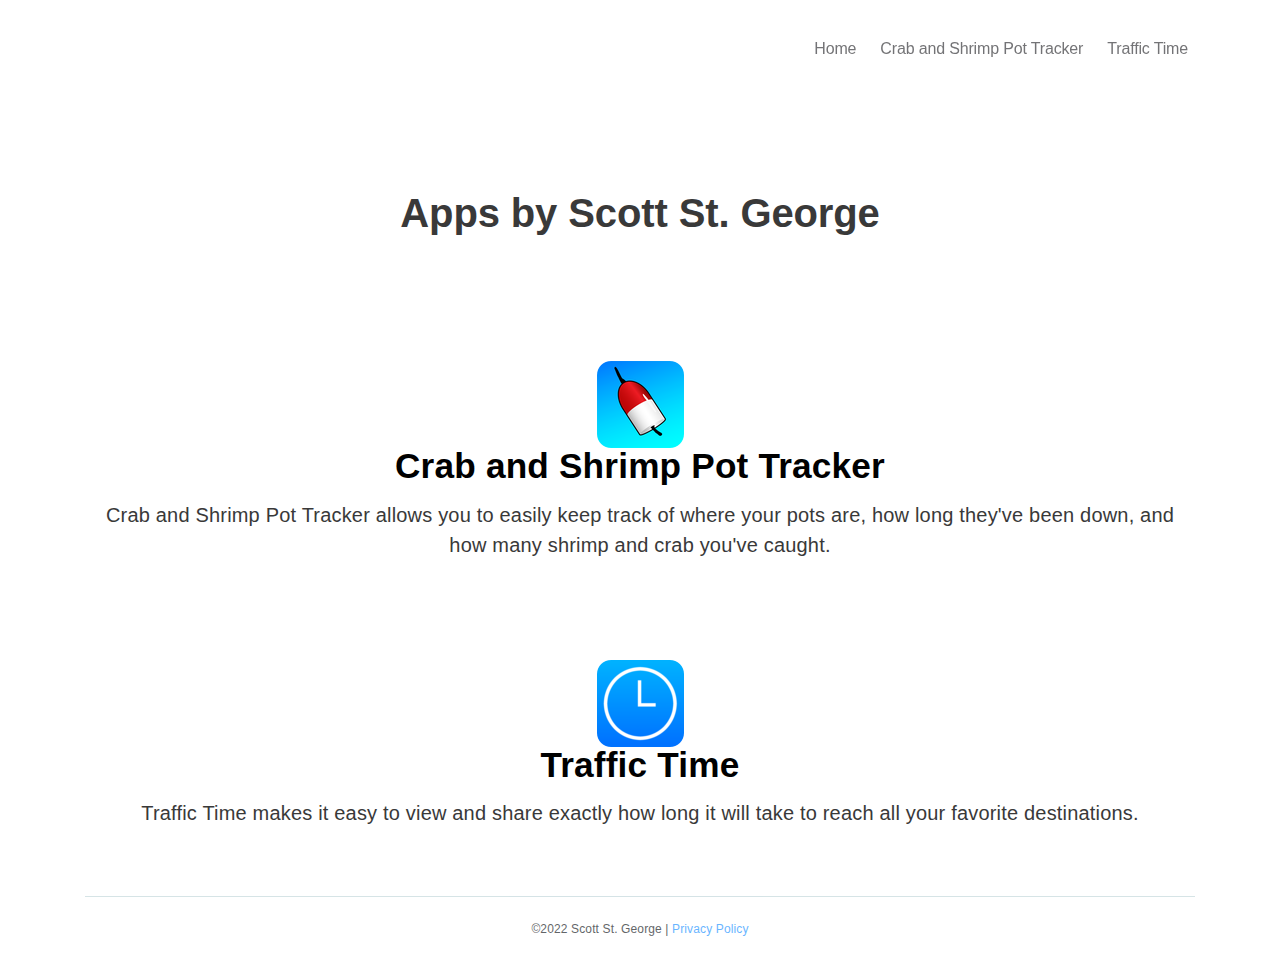
==== index.html @ e0aa9567 "Add traffic time" ====
<!DOCTYPE html> 
<html lang="en">
   <head>
      <!-- Global site tag (gtag.js) - Google Analytics -->
      <script async src="https://www.googletagmanager.com/gtag/js?id=UA-12151241-1"></script>
      <script>
         window.dataLayer = window.dataLayer || [];
         function gtag(){dataLayer.push(arguments);}
         gtag('js', new Date());
         gtag('config', 'UA-12151241-1');
      </script>
      <!-- End Google Analytics -->
      <meta charset="utf-8">
      <meta name="viewport" content="width=device-width, initial-scale=1, shrink-to-fit=no">
      <meta name="description" content="A homepage for Scott St. George feature apps such as Traffic Time, Crab and Shrimp Pot Tracker, and ShallWe Decider">
      <meta name="keywords" content="ios, apps, crab, crab pot, shrimp, shrimp pot, fish, gps, map, noaa">
      <title>Scott St. George</title>
      <link href="css/bootstrap-3a76f35339.css" rel="stylesheet" />
      <link href="css/fontawesome-all-11274eeeaa.css" rel="stylesheet" />
      <link href="css/swiper-4aa7a26ce2.css" rel="stylesheet" />
      <link href="css/magnific-popup-bc1aad3793.css" rel="stylesheet" />
      <link href="css/styles-light-bcdc24995d.css" rel="stylesheet" />
      <link rel="icon" href="?imageView2/1/w/64/h/64" />
   </head>
   <body data-spy="scroll" data-target=".fixed-top">
      <div class="spinner-wrapper">
         <div class="spinner">
            <div class="bounce1"></div>
            <div class="bounce2"></div>
            <div class="bounce3"></div>
         </div>
      </div>
      <nav class="navbar navbar-expand-lg navbar-dark navbar-custom fixed-top">
         <a class="navbar-brand logo-image" href="#">
            <h3></h3>
         </a>
         <button class="navbar-toggler" type="button" data-toggle="collapse" data-target="#navbarsToggle" aria-controls="navbarsToggle" aria-expanded="false" aria-label="Toggle navigation"> <span class="navbar-toggler-awesome fas fa-bars"></span> <span class="navbar-toggler-awesome fas fa-times"></span> </button>  
         <div class="collapse navbar-collapse" id="navbarsToggle">
            <ul class="navbar-nav ml-auto">
               <li class="nav-item"> <a class="nav-link page-scroll" href="">Home</a></li>
               <li class="nav-item"> <a class="nav-link page-scroll" href="/en/crab-and-shrimp-pot-tracker">Crab and Shrimp Pot Tracker</a></li>
	       <li class="nav-item"> <a class="nav-link page-scroll" href="/en/traffic-time">Traffic Time</a></li>
            </ul>
         </div>
      </nav>
      <div id="header" class="cards-1">
         <div class="container">
            <div class="row">
               <div class="col-lg-12">
                  <h1>Apps by Scott St. George</h1>
                  <p class="p-heading p-large"></p>
               </div>
            </div>
         </div>
      </div>
      <div class="cards-2" id="feature1">
         <div class="container">
            <div class="row">
               <div class="col-lg-12">
                  <h2> <a style="color:#000000; text-decoration:none" href="/en/crab-and-shrimp-pot-tracker"><img src=image/pottrackerlogo.png alt=logo> <br>Crab and Shrimp Pot Tracker</a></h2>
                  <h4>Crab and Shrimp Pot Tracker allows you to easily keep track of where your pots are, how long they've been down, and how many shrimp and crab you've caught. </h4>
               </div>
            </div>
         </div>
      </div>
      <div class="cards-2" id="feature1">
         <div class="container">
            <div class="row">
               <div class="col-lg-12">
                  <h2> <a style="color:#000000; text-decoration:none" href="/en/traffic-time"><img src=image/traffictimelogo.png alt=logo> <br>Traffic Time</a></h2>
                  <h4>Traffic Time makes it easy to view and share exactly how long it will take to reach all your favorite destinations.</h4>
               </div>
            </div>
         </div>
      </div>
      <div class="copyright">
         <div class="container">
            <div class="row">
               <div class="col-lg-12">
                  <p class="p-small">©2022 Scott St. George | <a href=/en/privacy-policy>Privacy Policy</a></p>
               </div>
            </div>
         </div>
      </div>
      <script src="js/jquery-a09e13ee94.min.js"></script> <script src="js/popper-36affe2ca6.min.js"></script> <script src="js/bootstrap-e1d98d4768.min.js"></script> <script src="js/jquery-b62c744f56.easing.min.js"></script> <script src="js/swiper-d3ecdaa712.min.js"></script> <script src="js/jquery-21dfcde552.magnific-popup.js"></script> <script src="js/validator-6f0c261c06.min.js"></script> <script src="js/scripts-ec752a0d69.js"></script> 
   </body>
</html>
---- css/styles-light-bcdc24995d.css ----
.p-large, body, p {
    line-height: 1.381;
    letter-spacing: .011em;
    font-family: "SF Pro Display", "SF Pro Icons", "Helvetica Neue", Helvetica, Arial, sans-serif;
    font-weight:400
}

a, a:hover {
    color:#2997ff
}

body, html {
    width: 100%;
    height:100%
}

body, p {
    font-size:17px
}

.p-large {
    font-size:21px
}

.p-small {
    font: 400 .75rem/1.25rem "SF Pro Display", "SF Pro Icons", "Helvetica Neue", Helvetica, Arial, sans-serif
}

.p-heading {
    margin-bottom:1.875rem
}

.li-space-lg li {
    margin-bottom:.25rem
}

.indent {
    padding-left:1.25rem
}

h1 {
    color: #393939;
    font-size: 40px;
    line-height: 1.08349;
    font-weight: 600;
    letter-spacing: -.003em;
    font-family: "SF Pro Display", "SF Pro Icons", "Helvetica Neue", Helvetica, Arial, sans-serif
}

h2 {
    color: #393939;
    font: 600 2.2rem/2.2rem "SF Pro Display", "SF Pro Icons", "Helvetica Neue", Helvetica, Arial, sans-serif
}

h3 {
    color: #393939;
    font: 600 1.75rem/2rem "SF Pro Display", "SF Pro Icons", "Helvetica Neue", Helvetica, Arial, sans-serif
}

h4 {
    color: #393939;
    font: 400 1.25rem/1.875rem "SF Pro Display", "SF Pro Icons", "Helvetica Neue", Helvetica, Arial, sans-serif
}

h5 {
    color: #393939;
    font: 400 1.125rem/1.625rem "SF Pro Display", "SF Pro Icons", "Helvetica Neue", Helvetica, Arial, sans-serif
}

h6 {
    color: #393939;
    font: 400 1rem/1.5rem "SF Pro Display", "SF Pro Icons", "Helvetica Neue", Helvetica, Arial, sans-serif
}

a:hover {
    text-decoration:underline
}

a.turquoise {
    color:#000
}

a.white {
    color:#fff
}

.testimonial-text {
    font: italic 400 1rem/1.5rem "SF Pro Display", "SF Pro Icons", "Helvetica Neue", Helvetica, Arial, sans-serif
}

.testimonial-author {
    font: 700 1rem/1.5rem "SF Pro Display", "SF Pro Icons", "Helvetica Neue", Helvetica, Arial, sans-serif
}

.btn-solid-lg, .btn-solid-reg {
    font: 700 .75rem/0 "SF Pro Display", "SF Pro Icons", "Helvetica Neue", Helvetica, Arial, sans-serif;
    transition: all .2s;
    display:inline-block
}

.turquoise {
    color:#000
}

.btn-solid-reg {
    margin: 10px;
    padding: 1.1875rem 2.125rem;
    border: .125rem solid #000;
    border-radius: 2rem;
    background-color: #000;
    color: #fff;
    text-decoration:none
}

.btn-solid-reg:hover {
    background-color: transparent;
    color: #000;
    text-decoration:none
}

.btn-solid-lg {
    padding: 1.375rem 2.625rem;
    border: .125rem solid #000;
    border-radius: 2rem;
    background-color: #000;
    color: #fff;
    text-decoration:none
}

.btn-outline, .btn-solid-lg:hover {
    background-color: transparent;
    color: #000;
    text-decoration:none
}

.btn-outline {
    display: inline-block;
    padding: 1.1875rem 2.125rem;
    border: .125rem solid #000;
    border-radius: 2rem;
    font: 700 1.25rem/0 "SF Pro Display", "SF Pro Icons", "Helvetica Neue", Helvetica, Arial, sans-serif;
    transition: all .2s;
    margin:10px
}

.btn-outline:hover {
    background-color: #000;
    color: #fff;
    text-decoration:none
}

.btn-outline-lg, .btn-outline-reg {
    background-color: transparent;
    font: 700 .75rem/0 "SF Pro Display", "SF Pro Icons", "Helvetica Neue", Helvetica, Arial, sans-serif;
    transition: all .2s;
    text-decoration:none
}

.btn-outline-reg {
    display: inline-block;
    padding: 1.1875rem 2.125rem;
    border: .125rem solid #000;
    border-radius: 2rem;
    color:#000
}

.btn-outline-reg:hover {
    background-color: #000;
    color: #fff;
    text-decoration:none
}

.btn-outline-lg {
    display: inline-block;
    padding: 1.375rem 2.625rem;
    border: .125rem solid #000;
    border-radius: 2rem;
    color:#000
}

.btn-outline-lg:hover {
    background-color: #000;
    color: #fff;
    text-decoration:none
}

.btn-outline-sm {
    display: inline-block;
    padding: 1rem 1.625rem .875rem;
    border: .125rem solid #000;
    border-radius: 2rem;
    background-color: transparent;
    color: #000;
    font: 700 .625rem/0 "SF Pro Display", "SF Pro Icons", "Helvetica Neue", Helvetica, Arial, sans-serif;
    text-decoration: none;
    transition:all .2s
}

.form-control-input, .form-control-select, .form-control-textarea {
    padding-left: 1.3125rem;
    border: 1px solid #c4d8dc;
    color: #626262;
    transition:all .2s
}

.btn-outline-sm:hover {
    background-color: #000;
    color: #fff;
    text-decoration:none
}

.form-group {
    position: relative;
    margin-bottom:1.25rem
}

.form-group.has-error.has-danger {
    margin-bottom:.625rem
}

.form-group.has-error.has-danger .help-block.with-errors ul {
    margin-top:.375rem
}

.label-control {
    position: absolute;
    top: .87rem;
    left: 1.375rem;
    color: #626262;
    opacity: 1;
    font: 400 .875rem/1.375rem "SF Pro Display", "SF Pro Icons", "Helvetica Neue", Helvetica, Arial, sans-serif;
    cursor: text;
    transition:all .2s ease
}

@media screen and (-ms-high-contrast: active), screen and(-ms-high-contrast: none) {
    .label-control {
        top:.9375rem
    }
}

.form-control-input.notEmpty + .label-control, .form-control-input:focus + .label-control, .form-control-textarea.notEmpty + .label-control, .form-control-textarea:focus + .label-control {
    top: .125rem;
    opacity: 1;
    font-size: .75rem;
    font-weight:700
}

.form-control-input, .form-control-select {
    display: block;
    width: 100%;
    padding-top: 1.0625rem;
    padding-bottom: .0625rem;
    border-radius: .25rem;
    background-color: #fff;
    font: 400 .875rem/1.875rem "SF Pro Display", "SF Pro Icons", "Helvetica Neue", Helvetica, Arial, sans-serif;
    -webkit-appearance:none
}

.form-control-select {
    padding-top: .5rem;
    padding-bottom: .5rem;
    height:3rem
}

@media screen and (-ms-high-contrast: active), screen and(-ms-high-contrast: none) {
    .form-control-input {
        padding-top: 1.25rem;
        padding-bottom: .75rem;
        line-height:1.75rem
    }

    .form-control-select {
        padding-top: .875rem;
        padding-bottom: .75rem;
        height: 3.125rem;
        line-height:2.125rem
    }
}

select {
    -webkit-appearance: none;
    -moz-appearance: none;
    -ms-appearance: none;
    -o-appearance: none;
    appearance: none;
    background-image: url(../image/down-arrow.png);
    background-position: 96% 50%;
    background-repeat: no-repeat;
    outline:0
}

select::-ms-expand {
    display:none
}

.form-control-textarea {
    display: block;
    width: 100%;
    height: 8rem;
    padding-top: 1.25rem;
    border-radius: .25rem;
    background-color: #fff;
    font: 400 .875rem/1.75rem "SF Pro Display", "SF Pro Icons", "Helvetica Neue", Helvetica, Arial, sans-serif
}

.form-control-input:focus, .form-control-select:focus, .form-control-textarea:focus {
    border: 1px solid #a1a1a1;
    outline:0
}

.form-control-input:hover, .form-control-select:hover, .form-control-textarea:hover {
    border:1px solid #a1a1a1
}

.checkbox {
    font: 400 .75rem/1.25rem "SF Pro Display", "SF Pro Icons", "Helvetica Neue", Helvetica, Arial, sans-serif
}

input[type=checkbox] {
    vertical-align: -15%;
    margin-right:.375rem
}

@media screen and (-ms-high-contrast: active), screen and(-ms-high-contrast: none) {
    input[type=checkbox] {
        vertical-align:-9%
    }
}

.form-control-submit-button {
    display: inline-block;
    width: 100%;
    height: 3.125rem;
    border: 1px solid #000;
    border-radius: 1.5rem;
    background-color: #000;
    color: #fff;
    font: 700 .75rem/1.75rem "SF Pro Display", "SF Pro Icons", "Helvetica Neue", Helvetica, Arial, sans-serif;
    cursor: pointer;
    transition:all .2s
}

.form-control-submit-button:hover {
    background-color: transparent;
    color:#000
}

#cmsgSubmit.h3.text-center, #cmsgSubmit.h3.text-center.tada.animated, #pmsgSubmit.h3.text-center, #pmsgSubmit.h3.text-center.tada.animated, #rmsgSubmit.h3.text-center, #rmsgSubmit.h3.text-center.tada.animated {
    display: block;
    margin-bottom: 0;
    color: #626262;
    font: 400 1.125rem/1rem "SF Pro Display", "SF Pro Icons", "Helvetica Neue", Helvetica, Arial, sans-serif
}

.help-block.with-errors .list-unstyled {
    color: #626262;
    font-size: .75rem;
    line-height: 1.125rem;
    text-align:left
}

.cards-1, .header .header-content, .slider-1, .spinner {
    text-align:center
}

.help-block.with-errors ul {
    margin-bottom:0
}

@-webkit-keyframes tada {
    from, to {
        -webkit-transform: scale3d(1, 1, 1);
        -ms-transform: scale3d(1, 1, 1);
        transform:scale3d(1, 1, 1)
    }

    10%, 20% {
        -webkit-transform: scale3d(.9, .9, .9) rotate3d(0, 0, 1, -3deg);
        -ms-transform: scale3d(.9, .9, .9) rotate3d(0, 0, 1, -3deg);
        transform:scale3d(.9, .9, .9) rotate3d(0, 0, 1, -3deg)
    }

    30%, 50%, 70%, 90% {
        -webkit-transform: scale3d(1.1, 1.1, 1.1) rotate3d(0, 0, 1, 3deg);
        -ms-transform: scale3d(1.1, 1.1, 1.1) rotate3d(0, 0, 1, 3deg);
        transform:scale3d(1.1, 1.1, 1.1) rotate3d(0, 0, 1, 3deg)
    }

    40%, 60%, 80% {
        -webkit-transform: scale3d(1.1, 1.1, 1.1) rotate3d(0, 0, 1, -3deg);
        -ms-transform: scale3d(1.1, 1.1, 1.1) rotate3d(0, 0, 1, -3deg);
        transform:scale3d(1.1, 1.1, 1.1) rotate3d(0, 0, 1, -3deg)
    }
}

@keyframes tada {
    from, to {
        -webkit-transform: scale3d(1, 1, 1);
        -ms-transform: scale3d(1, 1, 1);
        transform:scale3d(1, 1, 1)
    }

    10%, 20% {
        -webkit-transform: scale3d(.9, .9, .9) rotate3d(0, 0, 1, -3deg);
        -ms-transform: scale3d(.9, .9, .9) rotate3d(0, 0, 1, -3deg);
        transform:scale3d(.9, .9, .9) rotate3d(0, 0, 1, -3deg)
    }

    30%, 50%, 70%, 90% {
        -webkit-transform: scale3d(1.1, 1.1, 1.1) rotate3d(0, 0, 1, 3deg);
        -ms-transform: scale3d(1.1, 1.1, 1.1) rotate3d(0, 0, 1, 3deg);
        transform:scale3d(1.1, 1.1, 1.1) rotate3d(0, 0, 1, 3deg)
    }

    40%, 60%, 80% {
        -webkit-transform: scale3d(1.1, 1.1, 1.1) rotate3d(0, 0, 1, -3deg);
        -ms-transform: scale3d(1.1, 1.1, 1.1) rotate3d(0, 0, 1, -3deg);
        transform:scale3d(1.1, 1.1, 1.1) rotate3d(0, 0, 1, -3deg)
    }
}

.tada {
    -webkit-animation-name: tada;
    animation-name:tada
}

.animated {
    -webkit-animation-duration: 1s;
    animation-duration: 1s;
    -webkit-animation-fill-mode: both;
    animation-fill-mode:both
}

.my-mfp-slide-bottom .zoom-anim-dialog {
    opacity: 0;
    transition: all .2s ease-out;
    -webkit-transform: translateY(-1.25rem) perspective(37.5rem) rotateX(10deg);
    -ms-transform: translateY(-1.25rem) perspective(37.5rem) rotateX(10deg);
    transform:translateY(-1.25rem) perspective(37.5rem) rotateX(10deg)
}

.my-mfp-slide-bottom.mfp-ready .zoom-anim-dialog {
    opacity: 1;
    -webkit-transform: translateY(0) perspective(37.5rem) rotateX(0);
    -ms-transform: translateY(0) perspective(37.5rem) rotateX(0);
    transform:translateY(0) perspective(37.5rem) rotateX(0)
}

.my-mfp-slide-bottom.mfp-removing .zoom-anim-dialog {
    opacity: 0;
    -webkit-transform: translateY(-.625rem) perspective(37.5rem) rotateX(10deg);
    -ms-transform: translateY(-.625rem) perspective(37.5rem) rotateX(10deg);
    transform:translateY(-.625rem) perspective(37.5rem) rotateX(10deg)
}

.my-mfp-slide-bottom.mfp-bg {
    opacity: 0;
    transition:opacity .2s ease-out
}

.my-mfp-slide-bottom.mfp-ready.mfp-bg {
    opacity:.8
}

.my-mfp-slide-bottom.mfp-removing.mfp-bg {
    opacity:0
}

@-webkit-keyframes fadeIn {
    from {
        opacity:0
    }

    to {
        opacity:1
    }
}

@keyframes fadeIn {
    from {
        opacity:0
    }

    to {
        opacity:1
    }
}

.fadeIn {
    -webkit-animation: fadeIn .6s;
    animation:fadeIn .6s
}

@-webkit-keyframes fadeOut {
    from {
        opacity:1
    }

    to {
        opacity:0
    }
}

@keyframes fadeOut {
    from {
        opacity:1
    }

    to {
        opacity:0
    }
}

.fadeOut {
    -webkit-animation: fadeOut .8s;
    animation:fadeOut .8s
}

.spinner-wrapper {
    position: fixed;
    z-index: 999999;
    top: 0;
    right: 0;
    bottom: 0;
    left: 0;
    background:#fff
}

.spinner {
    position: absolute;
    top: 50%;
    left: 50%;
    width: 3.75rem;
    height: 1.25rem;
    margin:-.625rem 0 0 -1.875rem
}

.spinner > div {
    display: inline-block;
    width: 1rem;
    height: 1rem;
    border-radius: 100%;
    background-color: #0a0a0a;
    -webkit-animation: sk-bouncedelay 1s infinite ease-in-out both;
    animation:sk-bouncedelay 1s infinite ease-in-out both
}

.spinner .bounce1 {
    -webkit-animation-delay: -.32s;
    animation-delay:-.32s
}

.spinner .bounce2 {
    -webkit-animation-delay: -.16s;
    animation-delay:-.16s
}

@-webkit-keyframes sk-bouncedelay {
    0%, 100%, 80% {
        -webkit-transform:scale(0)
    }

    40% {
        -webkit-transform:scale(1)
    }
}

@keyframes sk-bouncedelay {
    0%, 100%, 80% {
        -webkit-transform: scale(0);
        -ms-transform: scale(0);
        transform:scale(0)
    }

    40% {
        -webkit-transform: scale(1);
        -ms-transform: scale(1);
        transform:scale(1)
    }
}

.navbar-custom {
    background-color: #fff;
    box-shadow: 0 .0625rem .375rem 0 rgba(0, 0, 0, .1);
    font-size: 16px;
    font-weight: 400;
    letter-spacing: -.01em;
    font-family: "SF Pro Text", "Myriad Set Pro", "SF Pro Icons", "Helvetica Neue", Helvetica, Arial, sans-serif;
    transition:all .2s
}

.navbar-custom .navbar-brand.logo-image img {
    width: 2.5rem;
    height: 2.5rem;
    margin-right:10px
}

.navbar-custom .navbar-brand.logo-text {
    font: 600 2rem/1.5rem "SF Pro Display", "SF Pro Icons", "Helvetica Neue", Helvetica, Arial, sans-serif;
    color: #393939;
    text-decoration:none
}

.navbar-custom .navbar-nav {
    margin-top: .75rem;
    margin-bottom:.5rem
}

.navbar-custom .nav-item .nav-link {
    padding: .625rem .75rem;
    color: #393939;
    text-decoration:none
}

.navbar-custom .nav-item .nav-link.active, .navbar-custom .nav-item .nav-link:hover {
    color:#000
}

.navbar-custom .dropdown:hover > .dropdown-menu {
    display: block;
    min-width: auto;
    animation:fadeDropdown .2s
}

.navbar-custom .social-icons, .navbar-custom button[aria-expanded=false] .navbar-toggler-awesome.fas.fa-times {
    display:none
}

@keyframes fadeDropdown {
    0% {
        opacity:0
    }

    100% {
        opacity:1
    }
}

.navbar-custom .dropdown-toggle:focus {
    outline:0
}

.navbar-custom .dropdown-menu {
    margin-top: 0;
    border: none;
    border-radius: .25rem;
    background-color:#fff
}

.navbar-custom .dropdown-item {
    color: #393939;
    text-decoration:none
}

.navbar-custom .dropdown-item:hover {
    background-color:#fff
}

.navbar-custom .dropdown-item .item-text {
    font: 600 .875rem/.875rem "SF Pro Display", "SF Pro Icons", "Helvetica Neue", Helvetica, Arial, sans-serif
}

.navbar-custom .dropdown-item:hover .item-text {
    color:#000
}

.navbar-custom .dropdown-items-divide-hr {
    width: 100%;
    height: 1px;
    margin: .75rem auto .725rem;
    border: none;
    background-color: #c4d8dc;
    opacity:.2
}

.basic-1 .btn-solid-reg, .basic-2 .btn-solid-reg {
    margin-top:.625rem
}

.navbar-custom .navbar-toggler {
    border: none;
    color: #393939;
    font-size:2rem
}

.navbar-custom button[aria-expanded=false] .navbar-toggler-awesome.fas.fa-bars {
    display:inline-block
}

.navbar-custom button[aria-expanded=true] .navbar-toggler-awesome.fas.fa-bars {
    display:none
}

.navbar-custom button[aria-expanded=true] .navbar-toggler-awesome.fas.fa-times {
    display: inline-block;
    margin-right:.125rem
}

.header {
    background-color:#fff
}

.header .header-content {
    padding-top: 8rem;
    padding-bottom:4rem
}

.header .text-container {
    margin-bottom:4rem
}

.header h1 {
    margin-bottom: 1.125rem;
    font-size: 1.5rem;
    line-height:3.125rem
}

.header .p-large {
    margin-bottom:1.875rem
}

.slider-1 {
    padding-top: 2.25rem;
    padding-bottom:2.125rem
}

.slider-1 h5 {
    margin-bottom:.75rem
}

.slider-1 .slider-container {
    padding-top: 2.75rem;
    padding-bottom: 2.75rem;
    border-radius: .5rem;
    background-color:#f7fcfd
}

.cards-1 {
    padding-top: 12rem;
    padding-bottom:3rem
}

.cards-1 h2 {
    margin-bottom:1rem
}

.cards-1 .card {
    max-width: 21rem;
    margin-right: auto;
    margin-bottom: 4.5rem;
    margin-left: auto;
    padding: 3.25rem 2rem 2rem;
    border: 1px solid #c4d8dc;
    border-radius: 0;
    background:0 0
}

.cards-1 .card-image {
    width: 6rem;
    height: 6rem;
    margin-right: auto;
    margin-bottom: 0;
    margin-left:auto
}

.cards-1 .card-title {
    margin-bottom:.875rem
}

.cards-1 .card-body {
    padding:0
}

.basic-1 {
    padding-top: 5rem;
    padding-bottom:5rem
}

.basic-1 .text-container {
    margin-bottom:4rem
}

.basic-1 h2 {
    margin-bottom:1.375rem
}

.basic-2 .image-container, .slider-2 .image-container {
    margin-bottom:4rem
}

.basic-2 {
    padding-top: 7.5rem;
    padding-bottom:7.5rem
}

.basic-2 h2 {
    margin-bottom:1.375rem
}

.basic-2 .list-unstyled .fas {
    color: #000;
    line-height:1.375rem
}

.basic-2 .list-unstyled .media-body {
    margin-left:.625rem
}

.lightbox-basic {
    margin: 2.5rem auto;
    padding: 2rem 1.5rem;
    border-radius: .25rem;
    background: #fff;
    text-align:left
}

.lightbox-basic .container {
    padding-right: 0;
    padding-left:0
}

.lightbox-basic .image-container {
    max-width: 33.75rem;
    margin-right: auto;
    margin-bottom: 3rem;
    margin-left:auto
}

.lightbox-basic h3 {
    margin-bottom:.5rem
}

.lightbox-basic hr {
    width: 2.5rem;
    height: .125rem;
    margin-top: 0;
    margin-bottom: 1.25rem;
    margin-left: 0;
    border: 0;
    background-color: #000;
    text-align:left
}

.cards-2 h2, .lightbox-basic h4 {
    margin-bottom:1rem
}

.lightbox-basic .list-unstyled .fas {
    color: #000;
    line-height:1.375rem
}

.lightbox-basic .list-unstyled .media-body {
    margin-left:.625rem
}

.lightbox-basic .btn-outline-reg, .lightbox-basic .btn-solid-reg {
    margin-top:.75rem
}

.lightbox-basic .btn-solid-reg.mfp-close {
    position: relative;
    width: auto;
    height: auto;
    color: #fff;
    opacity:1
}

.lightbox-basic .btn-solid-reg.mfp-close:hover {
    color:#000
}

.lightbox-basic a.mfp-close.as-button {
    position: relative;
    width: auto;
    height: auto;
    margin-left: .375rem;
    color: #000;
    opacity:1
}

.basic-4 .team-member, .cards-2 .card, .slider-2 .card-image {
    margin-right: auto;
    margin-left:auto
}

.lightbox-basic a.mfp-close.as-button:hover {
    color:#fff
}

.lightbox-basic button.mfp-close.x-button {
    position: absolute;
    top: -.125rem;
    right: -.125rem;
    width: 2.75rem;
    height: 2.75rem;
    color:#707984
}

.cards-2 {
    padding-top: 3rem;
    padding-bottom: 2.75rem;
    text-align:center
}

.cards-2 .card {
    display: block;
    max-width: 19.5rem;
    margin-bottom: 6rem;
    border: 1px solid #c4d8dc;
    border-radius: .5rem;
    vertical-align:top
}

.cards-2 .card .card-body {
    padding:2.5rem 2.75rem 1.875rem 2.5rem
}

.cards-2 .card .card-title {
    margin-bottom: .625rem;
    color: #393939;
    font-weight: 700;
    font-size: 1.75rem;
    line-height: 2.25rem;
    text-align:center
}

.cards-2 .card .card-subtitle {
    margin-bottom:1.75rem
}

.cards-2 .card .cell-divide-hr {
    height: 1px;
    margin-top: 0;
    margin-bottom: 0;
    border: none;
    background-color:#c4d8dc
}

.cards-2 .card .price {
    padding-top: .875rem;
    padding-bottom:1.5rem
}

.cards-2 .card .value {
    color: #000;
    font-weight: 700;
    font-size: 3.5rem;
    line-height: 4rem;
    text-align:center
}

.cards-2 .card .currency {
    margin-right: .375rem;
    color: #000;
    font-size: 1.5rem;
    vertical-align:56%
}

.cards-2 .card .frequency {
    margin-top: .25rem;
    font-size: .875rem;
    text-align:center
}

.cards-2 .card .list-unstyled {
    margin-top: 1.875rem;
    margin-bottom: 1.625rem;
    text-align:left
}

.basic-3 h2, .basic-3 p, .basic-4, .basic-4 h2, .cards-2 .card .button-wrapper, .copyright, .ex-header, .form-2 .list-unstyled, .form-2 h2, .slider-2 .swiper-container, .slider-2 h2 {
    text-align:center
}

.cards-2 .card .list-unstyled.li-space-lg li {
    margin-bottom:.5rem
}

.cards-2 .card .list-unstyled .fas {
    color: #000;
    line-height:1.375rem
}

.cards-2 .card .list-unstyled .fas.fa-times {
    margin-left: .1875rem;
    margin-right: .125rem;
    color:#777b7e
}

.cards-2 .card .list-unstyled .media-body, .form-1 .list-unstyled .media-body {
    margin-left:.625rem
}

.cards-2 .card .button-wrapper {
    position: absolute;
    right: 0;
    bottom: -1.25rem;
    left:0
}

.cards-2 .card .btn-solid-reg:hover {
    background-color:#fff
}

.cards-2 .card .label {
    position: absolute;
    top: 0;
    right: 0;
    width: 10.625rem;
    height: 10.625rem;
    overflow:hidden
}

.cards-2 .card .label .best-value {
    position: relative;
    width: 13.75rem;
    padding: .3125rem 0 .3125rem 4.125rem;
    background-color: #000;
    color: #fff;
    -webkit-transform: rotate(45deg) translate3d(0, 0, 0);
    -ms-transform: rotate(45deg) translate3d(0, 0, 0);
    transform:rotate(45deg) translate3d(0, 0, 0)
}

.basic-3, .form-1 {
    padding-top:6.875rem
}

.form-1 {
    padding-bottom: 6.25rem;
    background-color:#f9fafc
}

.form-1 h2 {
    margin-bottom:1.25rem
}

.form-1 .list-unstyled {
    margin-top:1.375rem
}

.form-1 .list-unstyled .fas {
    color: #000;
    line-height:1.375rem
}

.form-1 .text-container {
    margin-bottom:3.5rem
}

.basic-3 {
    padding-bottom:6.125rem
}

.basic-3 h2 {
    margin-bottom:3rem
}

.basic-3 .image-container {
    margin-bottom:2.25rem
}

.basic-3 .image-container img {
    border-radius:.5rem
}

.basic-3 .video-wrapper {
    position:relative
}

.basic-3 .video-play-button, .basic-3 .video-play-button:after, .basic-3 .video-play-button:before {
    position: absolute;
    top: 50%;
    left: 50%;
    border-radius: 50%;
    display:block
}

.basic-3 .video-play-button {
    z-index: 10;
    box-sizing: content-box;
    width: 2rem;
    height: 2.75rem;
    padding: 1.125rem 1.25rem 1.125rem 1.75rem;
    -webkit-transform: translateX(-50%) translateY(-50%);
    -ms-transform: translateX(-50%) translateY(-50%);
    transform:translateX(-50%) translateY(-50%)
}

.basic-3 .video-play-button:before {
    content: "";
    z-index: 0;
    width: 4.75rem;
    height: 4.75rem;
    background: #000;
    animation: pulse-border 1.5s ease-out infinite;
    -webkit-transform: translateX(-50%) translateY(-50%);
    -ms-transform: translateX(-50%) translateY(-50%);
    transform:translateX(-50%) translateY(-50%)
}

.basic-3 .video-play-button:after {
    content: "";
    z-index: 1;
    width: 4.375rem;
    height: 4.375rem;
    background: #000;
    transition: all .2s;
    -webkit-transform: translateX(-50%) translateY(-50%);
    -ms-transform: translateX(-50%) translateY(-50%);
    transform:translateX(-50%) translateY(-50%)
}

.basic-3 .video-play-button span {
    position: relative;
    display: block;
    z-index: 3;
    top: .375rem;
    left: .25rem;
    width: 0;
    height: 0;
    border-left: 1.625rem solid #fff;
    border-top: 1rem solid transparent;
    border-bottom:1rem solid transparent
}

@keyframes pulse-border {
    0% {
        transform: translateX(-50%) translateY(-50%) translateZ(0) scale(1);
        opacity:1
    }

    100% {
        transform: translateX(-50%) translateY(-50%) translateZ(0) scale(1.5);
        opacity:0
    }
}

.slider-2 {
    padding-top: 7.5rem;
    padding-bottom: 7rem;
    background: url(../images/testimonials-background.jpg) center center no-repeat;
    background-size:cover
}

.basic-4, .form-2 {
    padding-top:7rem
}

.slider-2 h2 {
    margin-bottom:2.5rem
}

.slider-2 .slider-container {
    position:relative
}

.slider-2 .swiper-container {
    position: static;
    width:90%
}

.slider-2 .swiper-button-next:focus, .slider-2 .swiper-button-prev:focus {
    outline:0
}

.slider-2 .swiper-button-prev {
    left: -.5rem;
    background-image: url("data:image/svg+xml;charset=utf-8,%3Csvg%20xmlns%3D'http%3A%2F%2Fwww.w3.org%2F2000%2Fsvg'%20viewBox%3D'0%200%2028%2044'%3E%3Cpath%20d%3D'M0%2C22L22%2C0l2.1%2C2.1L4.2%2C22l19.9%2C19.9L22%2C44L0%2C22L0%2C22L0%2C22z'%20fill%3D'%23626262'%2F%3E%3C%2Fsvg%3E");
    background-size:1.125rem 1.75rem
}

.slider-2 .swiper-button-next {
    right: -.5rem;
    background-image: url("data:image/svg+xml;charset=utf-8,%3Csvg%20xmlns%3D'http%3A%2F%2Fwww.w3.org%2F2000%2Fsvg'%20viewBox%3D'0%200%2028%2044'%3E%3Cpath%20d%3D'M27%2C22L27%2C22L5%2C44l-2.1-2.1L22.8%2C22L2.9%2C2.1L5%2C0L27%2C22L27%2C22z'%20fill%3D'%23626262'%2F%3E%3C%2Fsvg%3E");
    background-size:1.125rem 1.75rem
}

.slider-2 .card {
    position: relative;
    border: none;
    background-color:transparent
}

.slider-2 .card-image {
    width: 7rem;
    height: 7rem;
    margin-bottom: .25rem;
    border-radius:50%
}

.slider-2 .card-body {
    padding-bottom:0
}

.slider-2 .testimonial-author {
    margin-bottom:0
}

.basic-4 {
    padding-bottom:4rem
}

.basic-4 h2 {
    margin-bottom:1rem
}

.basic-4 .team-member {
    max-width: 12.5rem;
    margin-bottom:3.5rem
}

.basic-4 .image-wrapper {
    overflow: hidden;
    margin-bottom: 1.5rem;
    border-radius:50%
}

.basic-4 .image-wrapper img {
    margin: 0;
    transition:all .3s
}

.basic-4 .image-wrapper:hover img {
    -moz-transform: scale(1.15);
    -webkit-transform: scale(1.15);
    transform:scale(1.15)
}

.basic-4 .team-member .p-large {
    margin-bottom: .25rem;
    font-size:1.125rem
}

.basic-4 .team-member .job-title {
    margin-bottom:.375rem
}

.basic-4 .fa-stack {
    margin-top: .375rem;
    margin-right: .125rem;
    margin-left: .125rem;
    font-size:.875rem
}

.ex-basic-1 .breadcrumbs .fa, .ex-basic-2 .list-unstyled .media-body, .footer .list-unstyled .media-body {
    margin-left:.625rem
}

.basic-4 .fa-stack-2x {
    color: #000;
    transition:all .2s ease
}

.basic-4 .fa-stack-1x {
    color: #fff;
    transition:all .2s ease
}

.basic-4 .fa-stack:hover .fa-stack-2x {
    color:#2997ff
}

.basic-4 .fa-stack:hover .fa-stack-1x {
    color:#fff
}

.form-2 {
    padding-bottom: 6.25rem;
    background: url(../images/contact-background.jpg) center center no-repeat;
    background-size:cover
}

.form-2 h2 {
    margin-bottom:1rem
}

.form-2 .list-unstyled {
    margin-bottom: 3.75rem;
    font-size: 1rem;
    line-height:1.5rem
}

.form-2 .list-unstyled .fab, .form-2 .list-unstyled .fas {
    margin-right: .5rem;
    font-size: .875rem;
    color:#000
}

.form-2 .list-unstyled .fa-phone {
    vertical-align:3%
}

.form-2 .map-responsive {
    position: relative;
    overflow: hidden;
    height: 0;
    margin-bottom: 4rem;
    padding-bottom: 70%;
    border-radius:.25rem
}

.form-2 .map-responsive iframe {
    position: absolute;
    top: 0;
    left: 0;
    width: 100%;
    height: 100%;
    border:none
}

.footer {
    padding-top: 4.625rem;
    padding-bottom:.5rem
}

.footer .footer-col {
    margin-bottom:2.25rem
}

.footer h4 {
    margin-bottom:1rem
}

.footer .list-unstyled .fas {
    color: #000;
    font-size: .5rem;
    line-height:1.375rem
}

.footer .fa-stack {
    margin-bottom: .75rem;
    margin-right: .5rem;
    font-size:1.5rem
}

.footer .fa-stack .fa-stack-1x {
    color: #fff;
    transition:all .2s ease
}

.footer .fa-stack .fa-stack-2x {
    color: #000;
    transition:all .2s ease
}

.footer .fa-stack:hover .fa-stack-1x {
    color:#fff
}

.footer .fa-stack:hover .fa-stack-2x {
    color:#2997ff
}

.copyright {
    padding-top: 1rem;
    padding-bottom:.375rem
}

.copyright .p-small {
    padding-top: 1.375rem;
    border-top: 1px solid #c4d8dc;
    opacity:.7
}

a.back-to-top {
    position: fixed;
    z-index: 999;
    right: .75rem;
    bottom: .75rem;
    display: none;
    width: 2.625rem;
    height: 2.625rem;
    border-radius: 1.875rem;
    background: url(../image/up-arrow.png) center 47% no-repeat #000;
    background-size: 1.125rem 1.125rem;
    text-indent:-9999px
}

a:hover.back-to-top {
    background-color:#2997ff
}

.ex-header {
    padding-top: 8rem;
    padding-bottom:1rem
}

.ex-basic-1 {
    padding-top: 2rem;
    padding-bottom: .875rem;
    background-color:#f7fcfd
}

.ex-basic-1 .breadcrumbs {
    margin-bottom:1.125rem
}

.ex-basic-1 .breadcrumbs .fa {
    margin-right:.5rem
}

.ex-basic-2 {
    padding-top: 2rem;
    padding-bottom:4rem
}

.ex-basic-2 h3 {
    margin-bottom:1rem
}

.ex-basic-2 .text-container {
    margin-bottom:3.625rem
}

.ex-basic-2 .text-container.last {
    margin-bottom:0
}

.ex-basic-2 .list-unstyled .fas {
    color: #000;
    font-size: .5rem;
    line-height:1.375rem
}

.ex-basic-2 .btn-outline-reg {
    margin-top:1.75rem
}

.ex-basic-2 .image-container-large {
    margin-bottom:4rem
}

.ex-basic-2 .image-container-large img, .ex-basic-2 .image-container-small img {
    border-radius:.25rem
}

.ex-basic-2 .text-container.dark-bg {
    padding: 1.625rem 1.5rem .75rem 2rem;
    background-color:#f9fafc
}

@media (min-width: 0px) {
    .cards-1 .image-container img {
        margin-top:1rem
    }
}

@media (min-width: 768px) {
    .basic-3 p, .p-heading {
        width:85%
    }

    .basic-3 p, .p-heading, .slider-2 .slider-container {
        margin-right: auto;
        margin-left:auto
    }

    .header .header-content {
        padding-top:10.5rem
    }

    .header h1 {
        font-size: 1rem;
        line-height:3.5rem
    }

    .slider-1 {
        padding-top: 3rem;
        padding-bottom:2.875rem
    }

    .slider-1 .slider-container {
        padding-right: 3.5rem;
        padding-left:3.5rem
    }

    .cards-1 .image-container img {
        margin-top:1rem
    }

    .slider-2 .slider-container {
        width:70%
    }

    .slider-2 .swiper-container {
        width:85%
    }

    .slider-2 .swiper-button-prev {
        left: 1rem;
        width: 1.375rem;
        background-size:1.375rem 2.125rem
    }

    .slider-2 .swiper-button-next {
        right: 1rem;
        width: 1.375rem;
        background-size:1.375rem 2.125rem
    }

    .basic-4 .team-member {
        display: inline-block;
        width: 12.5rem;
        margin-right: 2rem;
        margin-left: 2rem;
        vertical-align:top
    }

    .form-2 .list-unstyled li {
        display: inline-block;
        margin-right: .5rem;
        margin-left:.5rem
    }

    .form-2 .list-unstyled .address {
        display:block
    }

    .ex-header {
        padding-top: 10rem;
        padding-bottom:1rem
    }

    .ex-basic-2 .text-container.dark {
        padding:2.5rem 3rem 2rem
    }

    .ex-basic-2 .text-container.column {
        width: 90%;
        margin-right: auto;
        margin-left:auto
    }
}

@media (min-width: 992px) {
    .navbar-custom {
        padding: 2.125rem 1.5rem 2.125rem 2rem;
        box-shadow: none;
        background:0 0
    }

    .ex-header, .header {
        background-size:cover
    }

    .navbar-custom .navbar-nav {
        margin-top: 0;
        margin-bottom:0
    }

    .navbar-custom .nav-item .nav-link {
        padding: .25rem .75rem;
        color: #515154;
        opacity:.8
    }

    .navbar-custom .nav-item .nav-link.active, .navbar-custom .nav-item .nav-link:hover {
        color: #1d1d1f;
        opacity:1
    }

    .navbar-custom.top-nav-collapse {
        padding: 1rem 1.5rem .5rem 2rem;
        box-shadow: 0 .0625rem .375rem 0 rgba(0, 0, 0, .1);
        background-color:#fff
    }

    .navbar-custom.top-nav-collapse .nav-item .nav-link {
        color: #0a0a0a;
        opacity:.56
    }

    .navbar-custom.top-nav-collapse .nav-item .nav-link.active, .navbar-custom.top-nav-collapse .nav-item .nav-link:hover {
        color: #0a0a0a;
        opacity:1
    }

    .navbar-custom .dropdown-menu {
        padding-top: 1rem;
        padding-bottom: 1rem;
        border-top: .75rem solid transparent;
        border-radius:.25rem
    }

    .navbar-custom.top-nav-collapse .dropdown-menu {
        border-top: .5rem solid transparent;
        box-shadow:0 .375rem .375rem 0 rgba(0, 0, 0, .02)
    }

    .navbar-custom .dropdown-item {
        padding-top: .25rem;
        padding-bottom:.25rem
    }

    .navbar-custom .dropdown-items-divide-hr {
        width:84%
    }

    .navbar-custom .social-icons {
        display: block;
        margin-left:.5rem
    }

    .navbar-custom .fa-stack {
        margin-bottom: .1875rem;
        margin-left: .25rem;
        font-size:.75rem
    }

    .basic-1 .text-container, .basic-2 .image-container, .ex-basic-2 .text-container.column, .form-1 .text-container, .form-2 .map-responsive, .header .text-container, .lightbox-basic .image-container, .slider-2 .image-container {
        margin-bottom:0
    }

    .navbar-custom .fa-stack-2x {
        color: #000;
        transition:all .2s ease
    }

    .navbar-custom .fa-stack-1x {
        color: #fff;
        transition:all .2s ease
    }

    .navbar-custom .fa-stack:hover .fa-stack-2x {
        color:#fff
    }

    .navbar-custom .fa-stack:hover .fa-stack-1x, .navbar-custom.top-nav-collapse .fa-stack-2x {
        color:#000
    }

    .navbar-custom.top-nav-collapse .fa-stack-1x {
        color:#fff
    }

    .navbar-custom.top-nav-collapse .fa-stack:hover .fa-stack-2x {
        color:#2997ff
    }

    .navbar-custom.top-nav-collapse .fa-stack:hover .fa-stack-1x {
        color:#fff
    }

    .p-heading {
        width:65%
    }

    .header .header-content {
        padding-top: 11.5rem;
        text-align:left
    }

    .header .text-container {
        margin-top:3rem
    }

    .cards-1 .card {
        display: inline-block;
        max-width: 17.125rem;
        vertical-align:top
    }

    .cards-1 .col-lg-12 div.card:nth-child(3n + 2) {
        margin-right: 2rem;
        margin-left:2rem
    }

    .cards-1 .image-container {
        margin-top:2rem
    }

    .basic-1 .text-container {
        margin-top:0
    }

    .basic-2 .text-container {
        margin-top:0
    }

    .lightbox-basic {
        max-width: 62.5rem;
        padding:2.5rem
    }

    .lightbox-basic .image-container {
        max-width: 100%;
        margin-right: 2rem;
        margin-left:.5rem
    }

    .lightbox-basic h3 {
        margin-top:.5rem
    }

    .cards-2 .card {
        display: inline-block;
        width: 17.125rem;
        max-width: 100%;
        margin-right: 1rem;
        margin-left:1rem
    }

    .form-1 {
        padding-top:7.5rem
    }

    .form-1 .text-container {
        margin-top:1.5rem
    }

    .basic-3 .image-container {
        max-width: 53.125rem;
        margin-right: auto;
        margin-left:auto
    }

    .basic-3 p {
        width:65%
    }

    .slider-2 {
        padding-bottom:7.5rem
    }

    .slider-2 .slider-container {
        width:88%
    }

    .slider-2 .swiper-container {
        width:82%
    }

    .ex-header h1 {
        width: 80%;
        margin-right: auto;
        margin-left:auto
    }

    .ex-basic-2 {
        padding-bottom:5rem
    }
}

@media (min-width: 1200px) {
    .navbar-custom {
        padding:2.125rem 5rem
    }

    .navbar-custom.top-nav-collapse {
        padding:.5rem 5rem
    }

    .p-heading {
        width:55%
    }

    .header .header-content {
        padding-top:12.5rem
    }

    .header .text-container {
        margin-top: 5.375rem;
        margin-left: 1rem;
        margin-right:2rem
    }

    .header .image-container {
        margin-left: 2rem;
        margin-right:1rem
    }

    .slider-1 .slider-container {
        margin-right: 3rem;
        margin-left: 3rem;
        padding-right: 2.5rem;
        padding-left:2.5rem
    }

    .cards-1 .card {
        max-width:21rem
    }

    .cards-1 .col-lg-12 div.card:nth-child(3n + 2) {
        margin-right: 2.875rem;
        margin-left:2.875rem
    }

    .cards-1 .image-container {
        margin-top:2rem
    }

    .basic-1 .text-container, .basic-2 .text-container {
        margin-top: 0;
        margin-right: 1rem;
        margin-left:1rem
    }

    .cards-2 .card {
        width: 19.5rem;
        margin-right: 1.625rem;
        margin-left:1.625rem
    }

    .form-1 .text-container {
        margin-right: 1.5rem;
        margin-left:6rem
    }

    .form-1 form {
        margin-right: 6rem;
        margin-left:1.5rem
    }

    .basic-3 p {
        width:55%
    }

    .slider-2 h2 {
        margin-top:3.5rem
    }

    .basic-4 .team-member {
        margin-right: 2.25rem;
        margin-left:2.25rem
    }

    .form-2 #contactForm, .form-2 .map-responsive {
        max-width: 31rem;
        margin-right: auto;
        margin-left:auto
    }

    .footer .footer-col {
        width:90%
    }

    .footer .footer-col.middle {
        margin-right: auto;
        margin-left:auto
    }

    .footer .footer-col.last {
        margin-right: 0;
        margin-left:auto
    }

    .ex-header h1 {
        width: 60%;
        margin-right: auto;
        margin-left:auto
    }

    .ex-basic-2 .form-container, .ex-basic-2 .image-container-small {
        margin-left: 1.75rem
    }
}
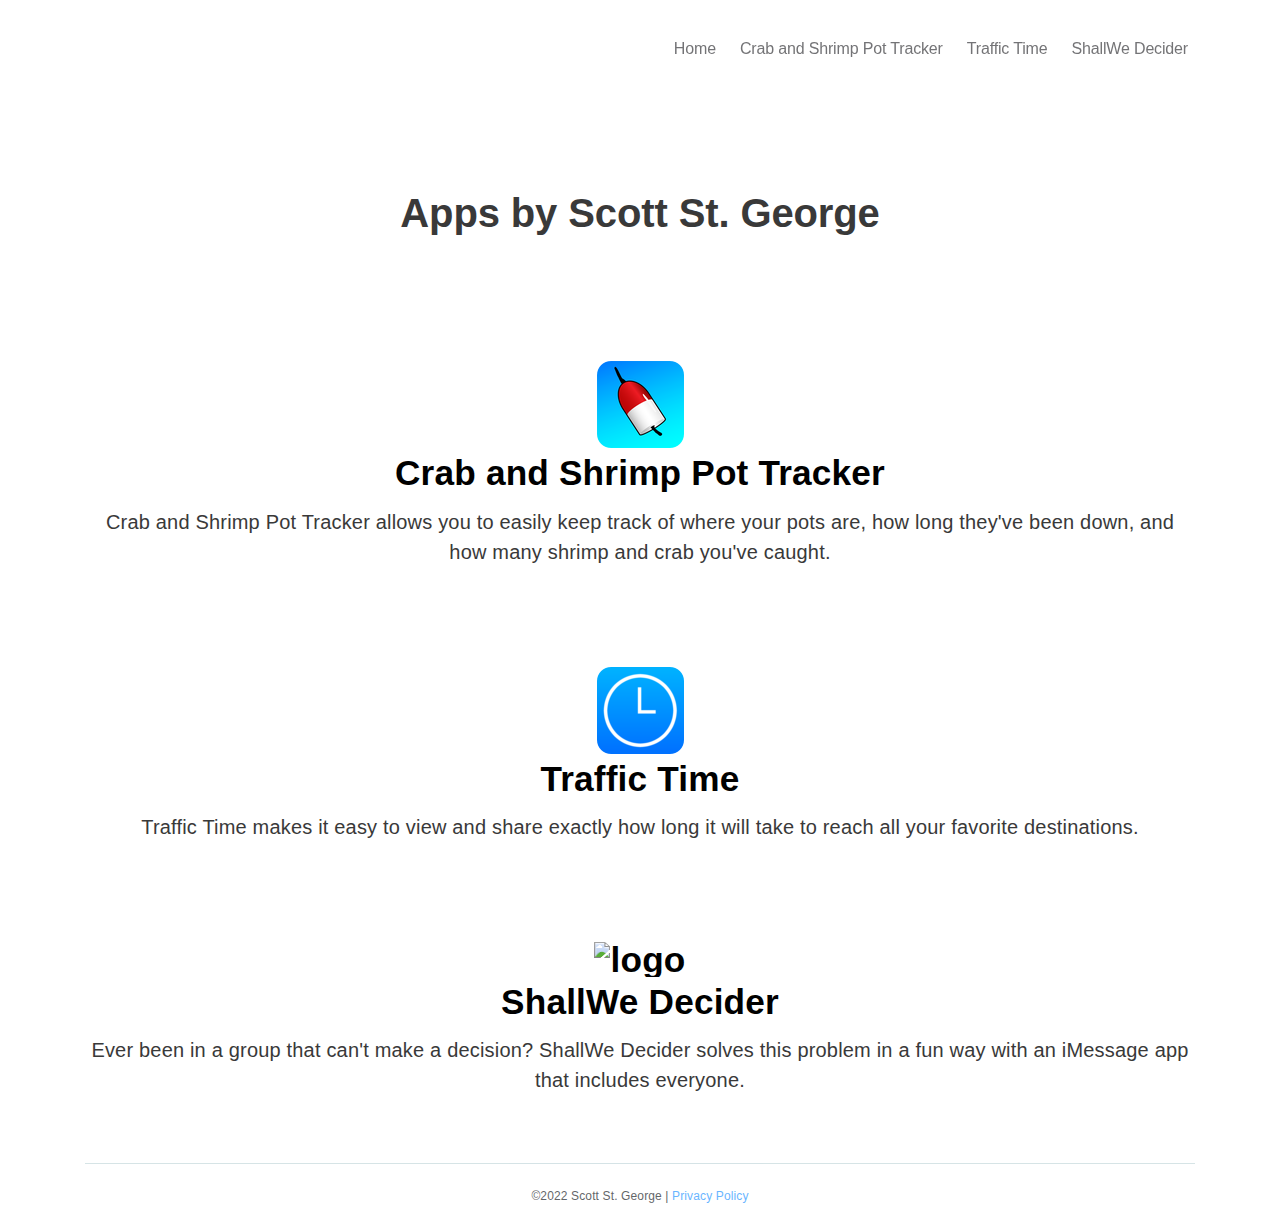
==== commit 2aab1839: "Add ShallWe to homepage" ====
--- a/index.html
+++ b/index.html
@@ -13,7 +13,7 @@
       <meta charset="utf-8">
       <meta name="viewport" content="width=device-width, initial-scale=1, shrink-to-fit=no">
       <meta name="description" content="A homepage for Scott St. George feature apps such as Traffic Time, Crab and Shrimp Pot Tracker, and ShallWe Decider">
-      <meta name="keywords" content="ios, apps, crab, crab pot, shrimp, shrimp pot, fish, gps, map, noaa">
+      <meta name="keywords" content="ios, apps, homepage, personal, mac, apple, developer">
       <title>Scott St. George</title>
       <link href="css/bootstrap-3a76f35339.css" rel="stylesheet" />
       <link href="css/fontawesome-all-11274eeeaa.css" rel="stylesheet" />
@@ -39,7 +39,8 @@
             <ul class="navbar-nav ml-auto">
                <li class="nav-item"> <a class="nav-link page-scroll" href="">Home</a></li>
                <li class="nav-item"> <a class="nav-link page-scroll" href="/en/crab-and-shrimp-pot-tracker">Crab and Shrimp Pot Tracker</a></li>
-	       <li class="nav-item"> <a class="nav-link page-scroll" href="/en/traffic-time">Traffic Time</a></li>
+               <li class="nav-item"> <a class="nav-link page-scroll" href="/en/traffic-time">Traffic Time</a></li>
+               <li class="nav-item"> <a class="nav-link page-scroll" href="/en/shallwe-decider">ShallWe Decider</a></li>
             </ul>
          </div>
       </nav>
@@ -57,7 +58,7 @@
          <div class="container">
             <div class="row">
                <div class="col-lg-12">
-                  <h2> <a style="color:#000000; text-decoration:none" href="/en/crab-and-shrimp-pot-tracker"><img src=image/pottrackerlogo.png alt=logo> <br>Crab and Shrimp Pot Tracker</a></h2>
+                  <h2> <a style="color:#000000; text-decoration:none" href="/en/crab-and-shrimp-pot-tracker"><img src=image/pottrackerlogo.png alt=logo style="margin-bottom:0.2em"> <br>Crab and Shrimp Pot Tracker</a></h2>
                   <h4>Crab and Shrimp Pot Tracker allows you to easily keep track of where your pots are, how long they've been down, and how many shrimp and crab you've caught. </h4>
                </div>
             </div>
@@ -67,8 +68,18 @@
          <div class="container">
             <div class="row">
                <div class="col-lg-12">
-                  <h2> <a style="color:#000000; text-decoration:none" href="/en/traffic-time"><img src=image/traffictimelogo.png alt=logo> <br>Traffic Time</a></h2>
+                  <h2> <a style="color:#000000; text-decoration:none" href="/en/traffic-time"><img src=image/traffictimelogo.png alt=logo style="margin-bottom:0.2em"> <br>Traffic Time</a></h2>
                   <h4>Traffic Time makes it easy to view and share exactly how long it will take to reach all your favorite destinations.</h4>
+               </div>
+            </div>
+         </div>
+      </div>
+      <div class="cards-2" id="feature1">
+         <div class="container">
+            <div class="row">
+               <div class="col-lg-12">
+                  <h2> <a style="color:#000000; text-decoration:none" href="/en/shallwe-decider"><img src=image/shallwe87.png alt=logo style="margin-bottom:0.2em"> <br>ShallWe Decider</a></h2>
+                  <h4>Ever been in a group that can't make a decision? ShallWe Decider solves this problem in a fun way with an iMessage app that includes everyone.</h4>
                </div>
             </div>
          </div>
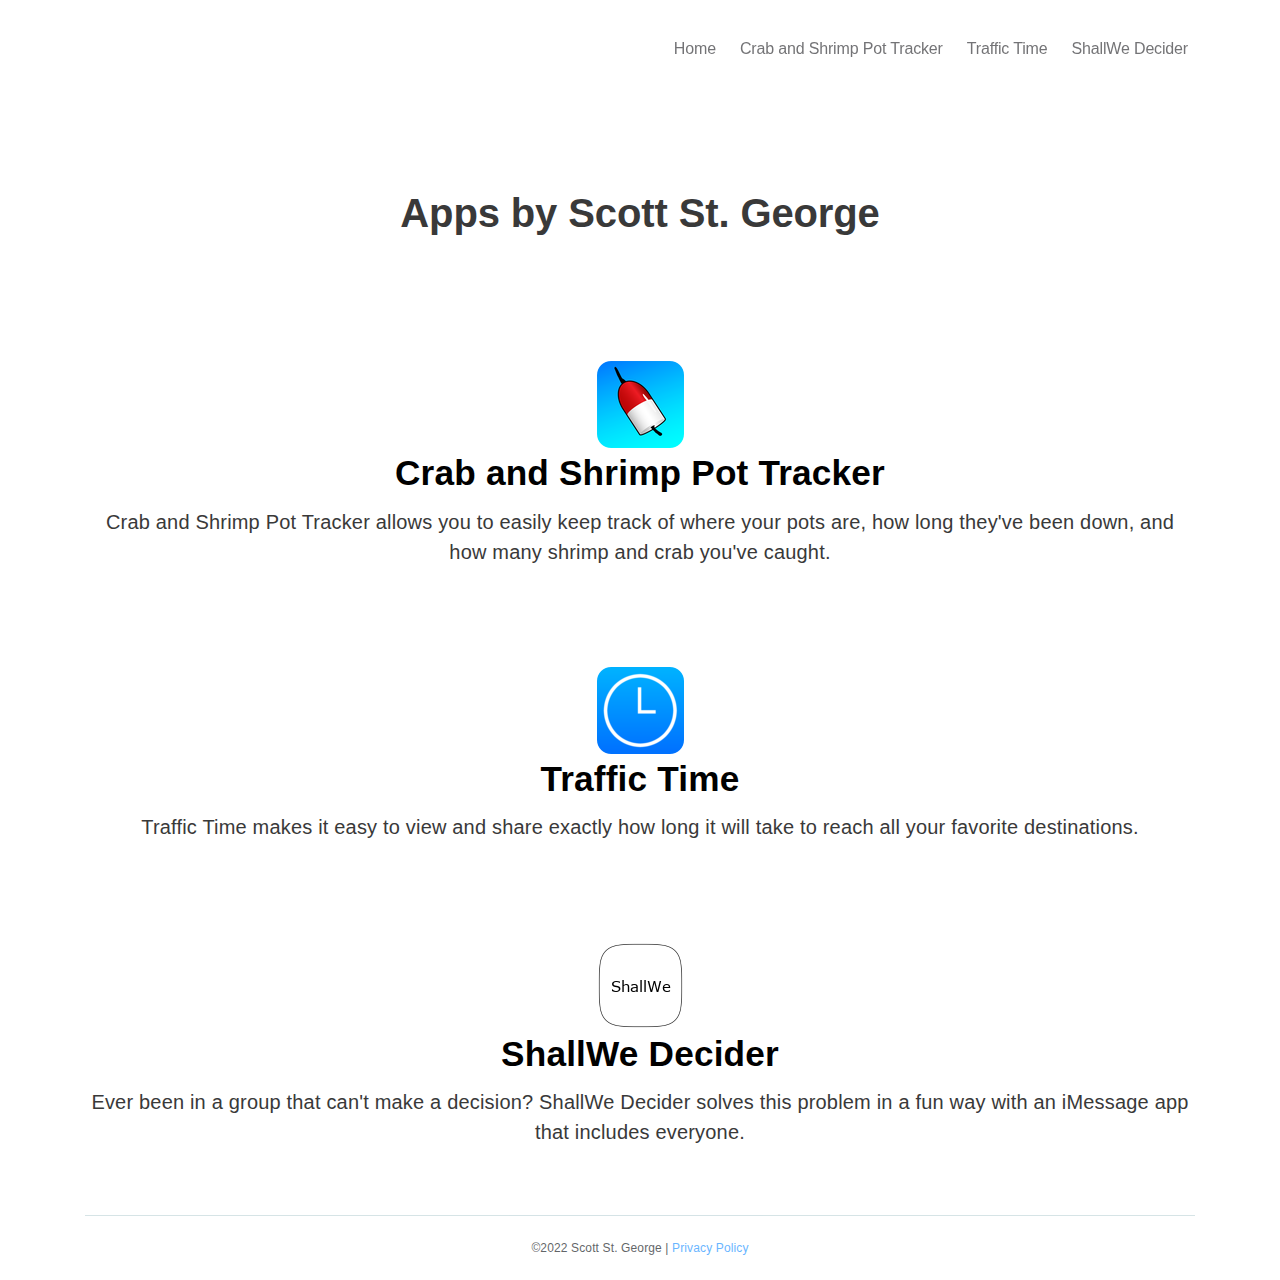
==== commit 013f6c1c: "Update shallwe logo case" ====
--- a/index.html
+++ b/index.html
@@ -78,7 +78,7 @@
          <div class="container">
             <div class="row">
                <div class="col-lg-12">
-                  <h2> <a style="color:#000000; text-decoration:none" href="/en/shallwe-decider"><img src=image/shallwe87.png alt=logo style="margin-bottom:0.2em"> <br>ShallWe Decider</a></h2>
+                  <h2> <a style="color:#000000; text-decoration:none" href="/en/shallwe-decider"><img src=image/ShallWe87.png alt=logo style="margin-bottom:0.2em"> <br>ShallWe Decider</a></h2>
                   <h4>Ever been in a group that can't make a decision? ShallWe Decider solves this problem in a fun way with an iMessage app that includes everyone.</h4>
                </div>
             </div>
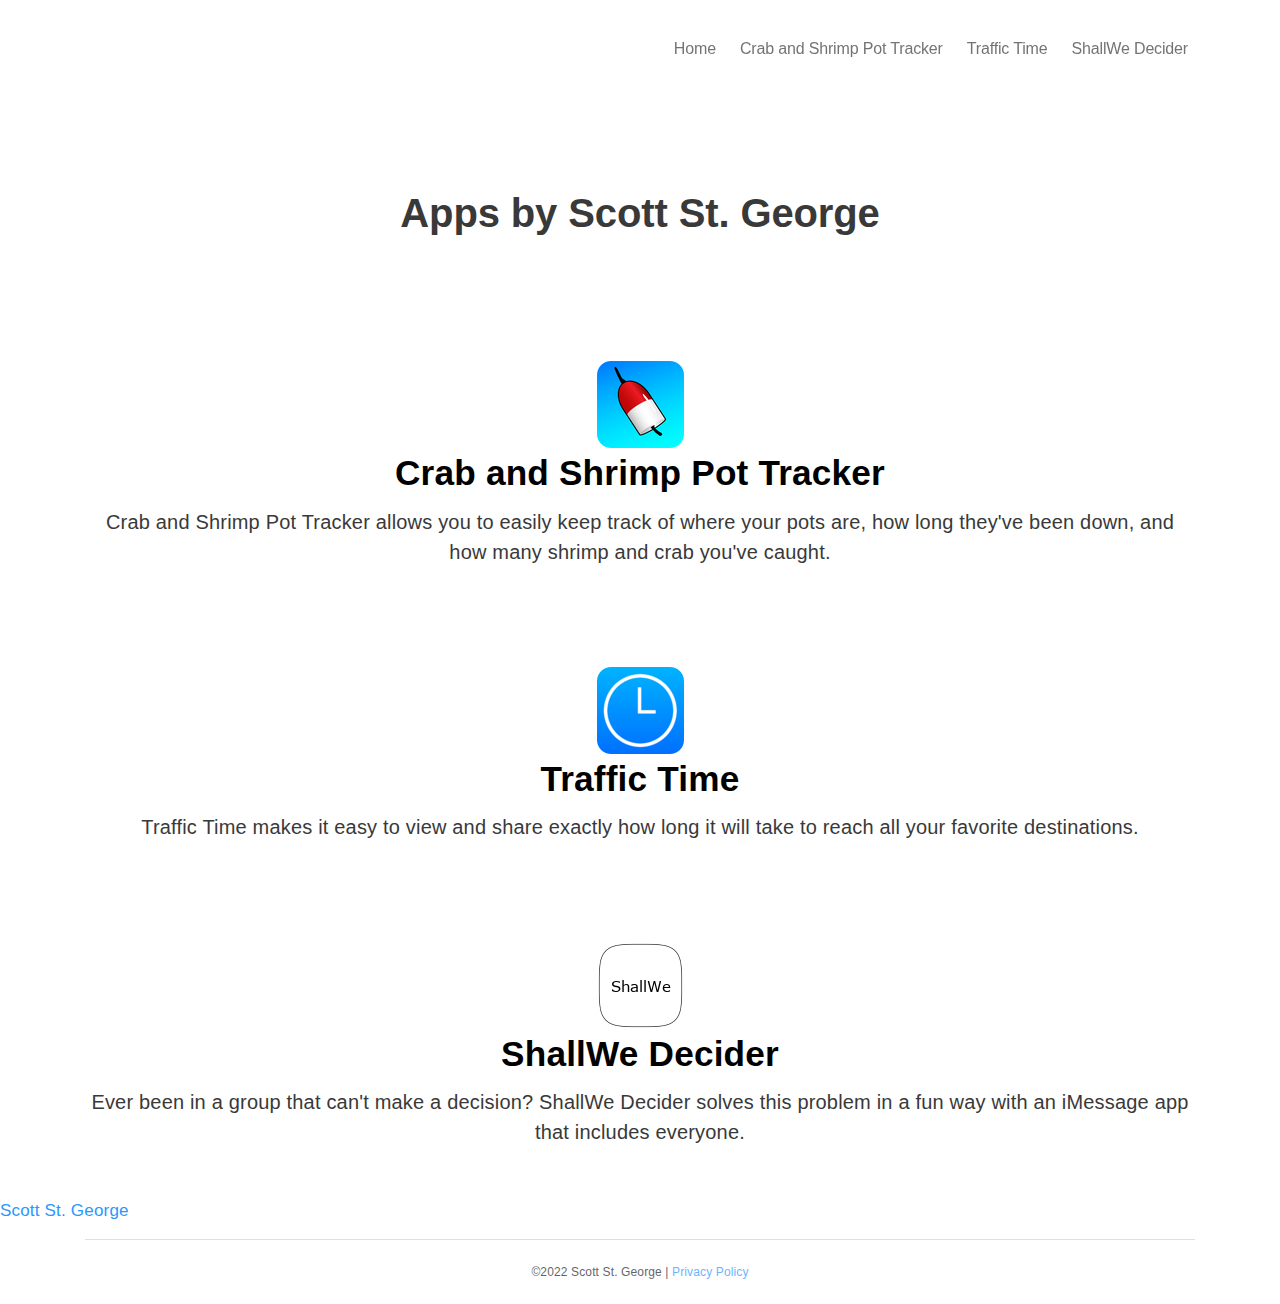
==== commit 5c6bb658: "Fix bad link. Add LinkedIn badge" ====
--- a/index.html
+++ b/index.html
@@ -84,6 +84,10 @@
             </div>
          </div>
       </div>
+      
+      <div class="badge-base LI-profile-badge" data-locale="en_US" data-size="large" data-theme="light" data-type="HORIZONTAL" data-vanity="scottstgeorge" data-version="v1"><a class="badge-base__link LI-simple-link" href="https://www.linkedin.com/in/scottstgeorge?trk=profile-badge">Scott St. George</a></div>
+                    
+      
       <div class="copyright">
          <div class="container">
             <div class="row">
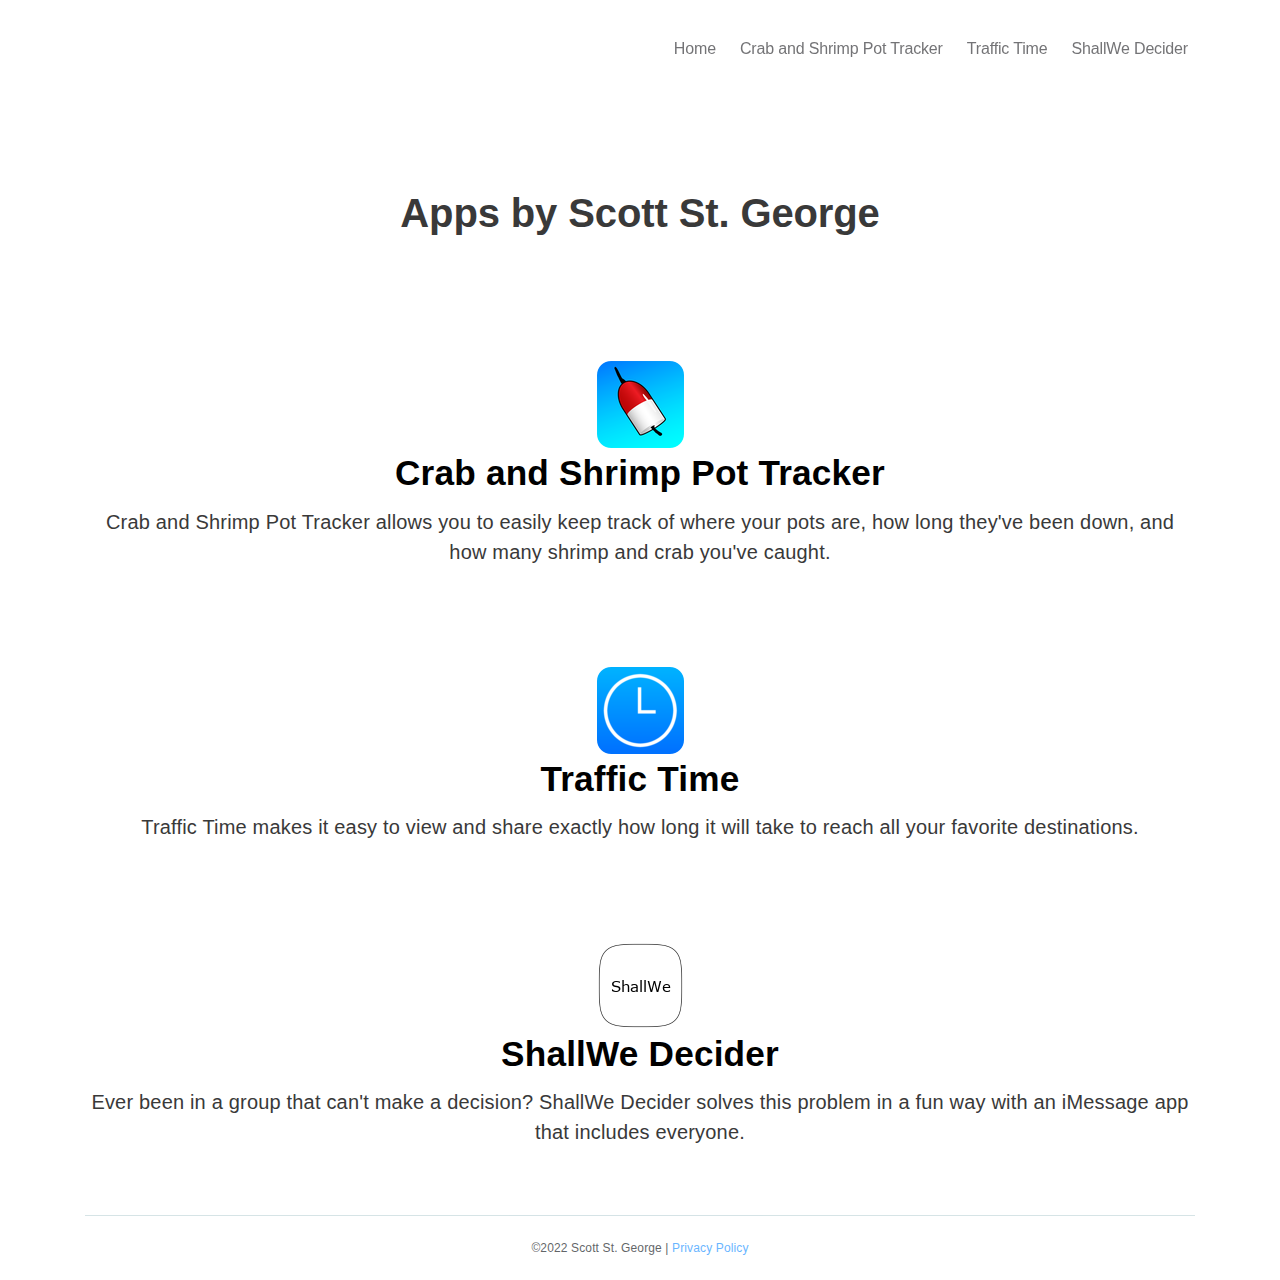
==== commit 9ce5d958: "Update LinkedIn badge" ====
--- a/index.html
+++ b/index.html
@@ -1,4 +1,4 @@
-<!DOCTYPE html> 
+<!DOCTYPE html>
 <html lang="en">
    <head>
       <!-- Global site tag (gtag.js) - Google Analytics -->
@@ -10,6 +10,15 @@
          gtag('config', 'UA-12151241-1');
       </script>
       <!-- End Google Analytics -->
+      
+      <script src="https://platform.linkedin.com/badges/js/profile.js" async defer type="text/javascript"></script>
+      
+      <style>
+        .centerx {
+        margin: auto;
+      }
+      </style>
+
       <meta charset="utf-8">
       <meta name="viewport" content="width=device-width, initial-scale=1, shrink-to-fit=no">
       <meta name="description" content="A homepage for Scott St. George feature apps such as Traffic Time, Crab and Shrimp Pot Tracker, and ShallWe Decider">
@@ -85,8 +94,7 @@
          </div>
       </div>
       
-      <div class="badge-base LI-profile-badge" data-locale="en_US" data-size="large" data-theme="light" data-type="HORIZONTAL" data-vanity="scottstgeorge" data-version="v1"><a class="badge-base__link LI-simple-link" href="https://www.linkedin.com/in/scottstgeorge?trk=profile-badge">Scott St. George</a></div>
-                    
+      <div class="badge-base LI-profile-badge" data-locale="en_US" data-size="large" data-theme="light" data-type="HORIZONTAL" data-vanity="scottstgeorge" data-version="v1" style="width: 300px !important; margin: auto !important;"><a class="badge-base__link LI-simple-link" href="https://www.linkedin.com/in/scottstgeorge?trk=profile-badge"></a></div>
       
       <div class="copyright">
          <div class="container">
